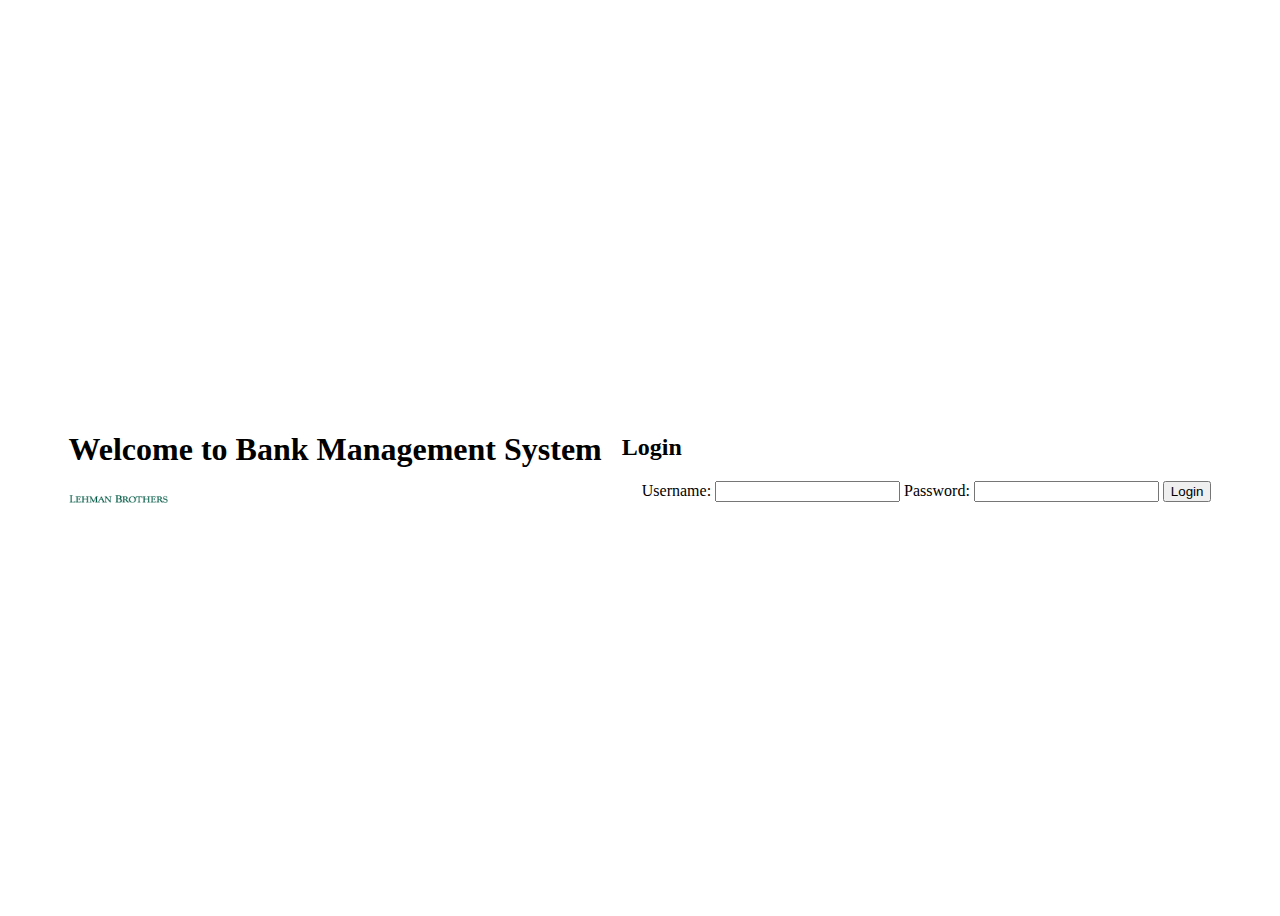
==== index.html @ ef9dd500 "Add files via upload" ====
<!DOCTYPE html>
<html lang="en">
<head>
    <meta charset="UTF-8">
    <meta http-equiv="X-UA-Compatible" content="IE=edge">
    <meta name="viewport" content="width=device-width, initial-scale=1.0">
    <title>Bank Management System</title>
    <link rel="stylesheet" href="styles.css">
    <style>
        /* Styles for login page */
        body {
            overflow-x: hidden; /* Prevent horizontal scrolling */
        }
        .container {
            display: flex;
            justify-content: center;
            align-items: center;
            height: 100vh;
        }
        .left-panel {
            margin-right: 20px; /* Add margin to separate from right panel */
        }
        .login-form {
            text-align: left; /* Align login form content to the left */
            padding-left: 20px; /* Add padding to the left of login form */
        }
    </style>
</head>
<body>
    <div class="container">
        <div class="left-panel">
            <h1>Welcome to Bank Management System</h1>
            <div class="logo">
                <img src="bank_logo.png" alt="Bank Logo" style="max-width: 100px;"> <!-- Reduce logo size -->
            </div>
        </div>
        <div class="right-panel">
            <h2>Login</h2>
            <form class="login-form" id="loginForm">
                <label for="username">Username:</label>
                <input type="text" id="username" name="username" required>
                <label for="password">Password:</label>
                <input type="password" id="password" name="password" required>
                <button type="submit">Login</button>
            </form>
        </div>
    </div>
    <script src="script.js"></script>
</body>
</html>
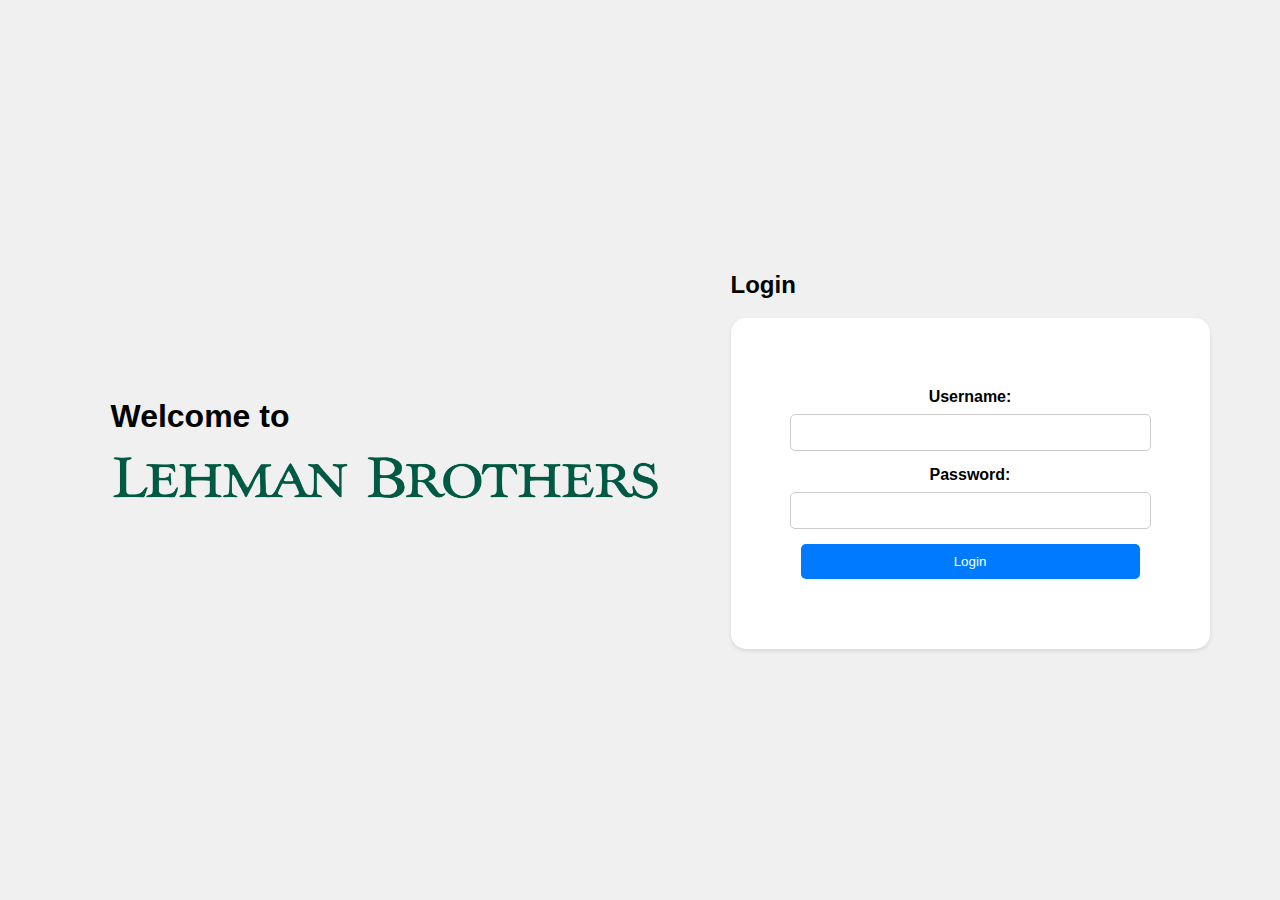
==== commit a682194f: "Update index.html" ====
--- a/index.html
+++ b/index.html
@@ -18,20 +18,20 @@
             height: 100vh;
         }
         .left-panel {
-            margin-right: 20px; /* Add margin to separate from right panel */
+            margin-right: 70px; /* Add margin to separate from right panel */
         }
         .login-form {
             text-align: left; /* Align login form content to the left */
-            padding-left: 20px; /* Add padding to the left of login form */
+            padding-left: 70px; /* Add padding to the left of login form */
         }
     </style>
 </head>
 <body>
     <div class="container">
         <div class="left-panel">
-            <h1>Welcome to Bank Management System</h1>
-            <div class="logo">
-                <img src="bank_logo.png" alt="Bank Logo" style="max-width: 100px;"> <!-- Reduce logo size -->
+            <h1 style="margin-left: -100px;">Welcome to </h1> <!-- Adjust margin for welcome text -->
+            <div class="logo" style="margin-left: -100px;"> <!-- Adjust margin for logo -->
+                <img src="bank_logo.png" alt="Bank Logo" style="max-width: 550px;"> <!-- Reduce logo size -->
             </div>
         </div>
         <div class="right-panel">
--- a/styles.css
+++ b/styles.css
@@ -0,0 +1,72 @@
+body {
+    background-color: #f0f0f0;
+    font-family: Arial, sans-serif;
+    margin: 0;
+    padding: 0;
+}
+
+.container {
+    display: flex;
+    justify-content: center;
+    align-items: center;
+    height: 100vh;
+}
+
+.login-form {
+    background-color: #fff;
+    padding: 70px;
+    border-radius: 15px;
+    box-shadow: 0 2px 4px rgba(0, 0, 0, 0.1);
+    max-width: 700px;
+    width: 100%;
+    display: flex;
+    flex-direction: column;
+    align-items: center;
+    text-align: left; /* Align login form content to the left */
+}
+
+.logo {
+    width: 60%;
+    margin-bottom: 20px;
+}
+
+.logo img {
+    max-width: 100%;
+    height: auto;
+}
+
+.login-form h1 {
+    text-align: left;
+    margin-bottom: 20px;
+    color: #333;
+    width: 60%;
+}
+
+.login-form label {
+    font-weight: bold;
+    margin-bottom: 8px;
+    display: block;
+}
+
+.login-form input[type="text"],
+.login-form input[type="password"] {
+    width: 100%;
+    padding: 10px;
+    margin-bottom: 15px;
+    border: 1px solid #ccc;
+    border-radius: 5px;
+}
+
+.login-form button {
+    background-color: #007bff;
+    color: #fff;
+    border: none;
+    padding: 10px 20px;
+    border-radius: 5px;
+    cursor: pointer;
+    width: 100%;
+}
+
+.login-form button:hover {
+    background-color: #0056b3;
+}
